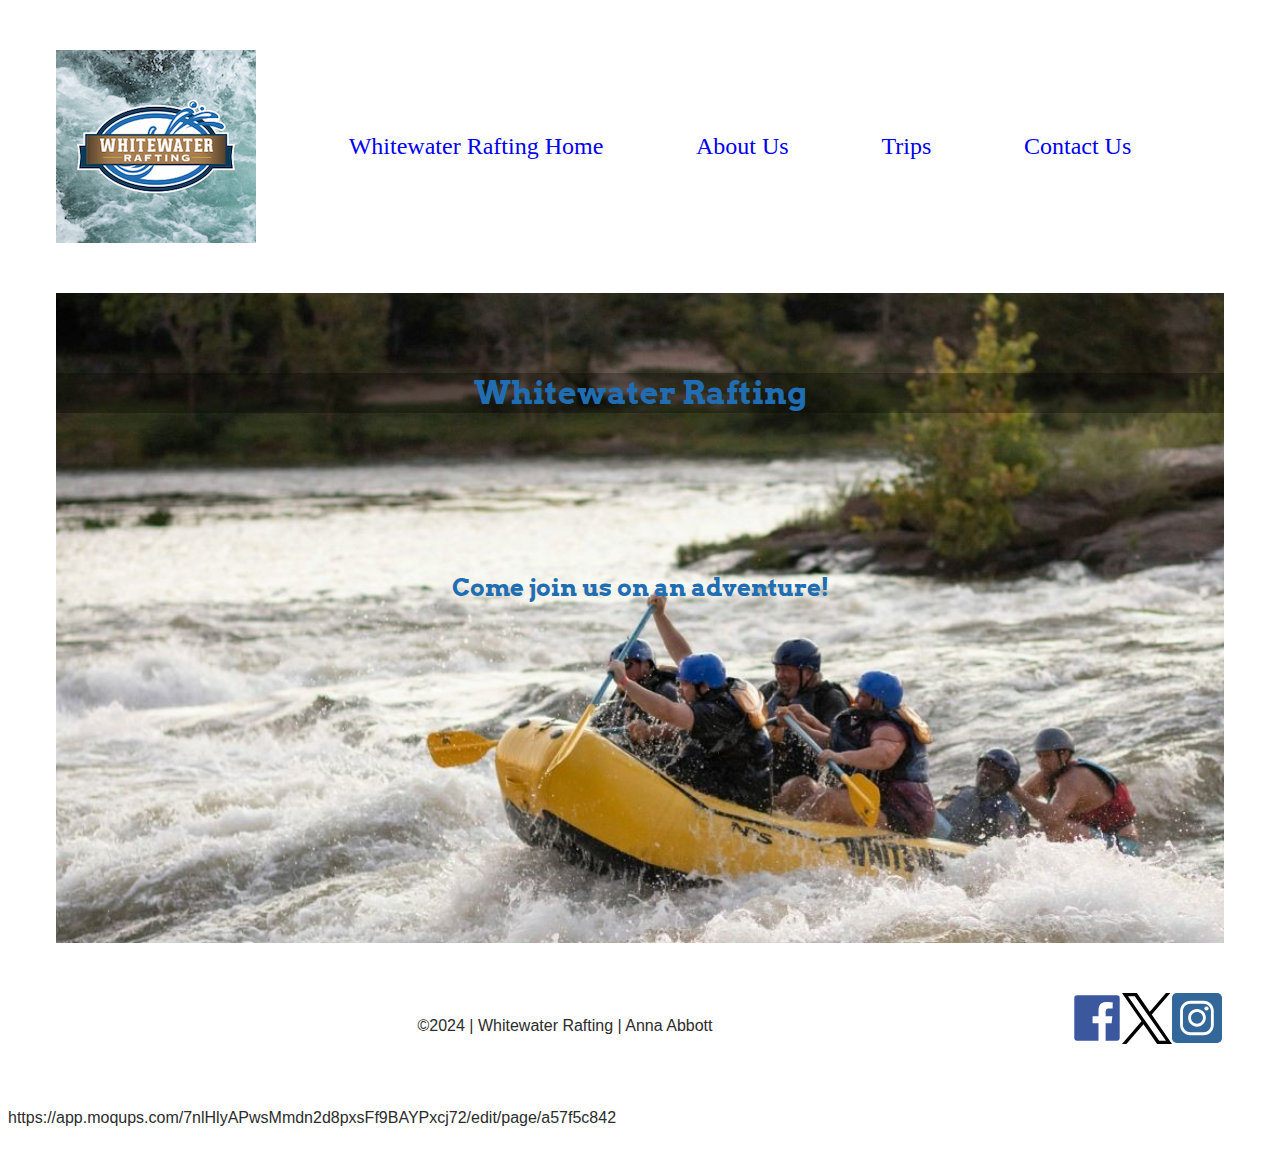
==== wwr/index.html @ 760306b5 "created rafting index.html file" ====
<!DOCTYPE html>
<html lang="en">

<head>
    <meta charset="UTF-8">
    <meta name="viewport" content="width=device-width, initial-scale=1.0">
    <meta name="description"
        content="Home page of the fictional Whitewater Rafting Company.">
    <meta name="author" content="Anna Abbott">
    <link rel="stylesheet" href="styles/rafting.css">
    <!-- fonts -->
    <link rel="preconnect" href="https://fonts.googleapis.com">
    <link rel="preconnect" href="https://fonts.gstatic.com" crossorigin>
    <link href="https://fonts.googleapis.com/css2?family=DM+Mono:ital,wght@0,400;0,500;1,400;1,500&display=swap"
        rel="stylesheet">
    <link
        href="https://fonts.googleapis.com/css2?family=Arvo:ital,wght@0,400;0,700;1,400;1,700&family=DM+Mono:ital,wght@0,400;0,500;1,400;1,500&family=Roboto+Serif:ital,opsz,wght@0,8..144,100..900;1,8..144,100..900&family=Roboto:ital,wght@0,100;0,300;0,400;0,500;0,700;0,900;1,100;1,300;1,400;1,500;1,700;1,900&display=swap"
        rel="stylesheet">
    <title>Whitewater Rafting | Contact Us</title>
</head>

<body>
    <header>
        <img src="images/logo.png" alt="Whitewater Rafting logo">
        <nav>
            <a href="index.html">Whitewater Rafting Home</a>
            <a href="about.html">About Us</a>
            <a href="trips.html">Trips</a>
            <a href="contact.html">Contact Us</a>
        </nav>
    </header>
    <main>
        <div class="hero">
            <img class="heroimg" src="images/lindsey-erin-unsplash-resized.jpg" alt="Rafters on an adventure">

            <h1>Whitewater Rafting</h1>
            <article>
                 
                <h2>Come join us on an adventure!</h2>
                <!-- <button class="heroBtn">Book now!</button> -->
            </article>
        </div>
    </main>
    <footer>
        <p>&copy;2024 | Whitewater Rafting | Anna Abbott</p>
        <nav class="sociallinks">
            <a href="https://facebook.com">
                <img src="images/facebook-logo-icon.svg" alt="Facebook" width="50">
            </a>
            <a href="https://x.com">
                <img src="images/x-logo-icon.svg" alt="X" width="50">
            </a>
            <a href="https://instagram.com">
                <img src="images/instagram-logo-icon.svg" alt="Instagram" width="50">
            </a>
        </nav>
    </footer>
    <p>https://app.moqups.com/7nlHlyAPwsMmdn2d8pxsFf9BAYPxcj72/edit/page/a57f5c842</p>
</body>

</html>
---- wwr/styles/rafting.css ----
:root {
  --primary-color: #206db2;
  --secondary-color: #997e61;
  --accent1color: #5c7376;
  --accent2color: #c4d6dd;
  --heading-font: "Arvo", serif;
  --text-font: "Montserrat", sans-serif;
  --text-color: #2c2c2c;
}

* {
  box-sizing: border-box;
}

header {
  padding: 0 3rem;
  display: grid;
  grid-template-columns: 200px 2fr;
  align-items: center;
  margin: 50px auto;
}

header nav {
  display: flex;
  justify-content: space-evenly;
}

header nav a {
  text-decoration: none;
  font-size: 1.5rem;
}

main {
  margin: 0 3rem;
}

div.hero {
  position: relative;
}

.hero img.heroimg {
  display: block;
  width: 100%;
  height: auto;
}

div.hero h1 {
  position: absolute;
  top: 32px;
  left: 0px;
  right: 0px;
  background-color: rgba(0, 0, 0, 0.3);
}

div.hero article {
  position: absolute;
  top: 200px;
  left: 0;
  bottom: 300px;
  right: 0;
  margin: 0 30px;
}

div.hero article img {
  float: right;
}

div.hero article p {
  background-color: rgba(0, 0, 0, 0.3);
  color: var(--accent2color);
}

.heroBtn{
  width: 200px;
  margin: 0 40%;
}

h1 {
  margin: 3rem auto;
  font-family: var(--heading-font);
  color: var(--primary-color);
  text-align: center;
}

p {
  margin: 1.5rem 0;
  font-family: var(--text-font);
  color: var(--text-color);
}

h2 {
  margin: 5rem 0;
  font-family: var(--heading-font);
  color: var(--primary-color);
  text-align: center;
}

.adventure {
  display: grid;
  grid-template-columns: 1fr 1fr 1fr 1fr 1fr;
  grid-template-rows: 5rem;

}

.adventure h2 {
  grid-column-start: 1;
  grid-column-end: 6;
  justify-self: center;
}

.adventure img {
  height: auto;
  width: 100%;
}

.address {
  display: flex;
  flex-direction: column;
}

.infoContainer {
  display: flex;
  justify-content: space-evenly;
}

.address p {
  margin: .5rem 0;
}

.map p {
  margin: .5rem 0;
}

figcaption {
  text-align: center;
}

.employeeContainer {
  display: flex;
  justify-content: space-evenly;
}

.employee h3{
  text-align: center;
}

.employee p{
  text-align: center;
}

.employee img {
  height: 200px;
  width: auto;
  border-radius: 50%;
}

.formContainer {
  display: flex;
  justify-content: center;
}

form {
  display: flex;
  flex-direction: column;
  align-items: baseline;
  justify-content: space-around;
  width: 500px;
  background-color: var(--accent2color);
  padding: 3rem;
}

label {
  padding-top: 1rem;
  padding-bottom: .5rem;
}

input {
  padding: .5rem;
}

input.text-input {
  width: 100%;
}

.radioContainer {
  display: flex;
  align-items: center;
  width: 100%;
  padding-bottom: 1rem;
}

.radioContainer label {
  padding: 0;
}

.checkboxContainer {
  display: flex;
  align-items: center;
  width: 100%;
  padding-top: 1rem;
}

.checkboxContainer label{
  padding: 0;
}

button {
  background-color: var(--primary-color);
  color: white;
  width: 100%;
  padding: 1rem;
  border: none;
  margin-top: 3rem;
  font-size: 1.25rem;
  font-weight: bold;
}

textarea {
  width: 100%;
}

footer {
  display: flex;
  justify-content: space-between;
  margin: 50px;
}

footer p {
  padding: 0 3rem;
  text-align: center;
  width: 100%;
}

footer a {
  text-decoration: none;
}

.sociallinks {
  display: flex;
  justify-content: space-around;
}
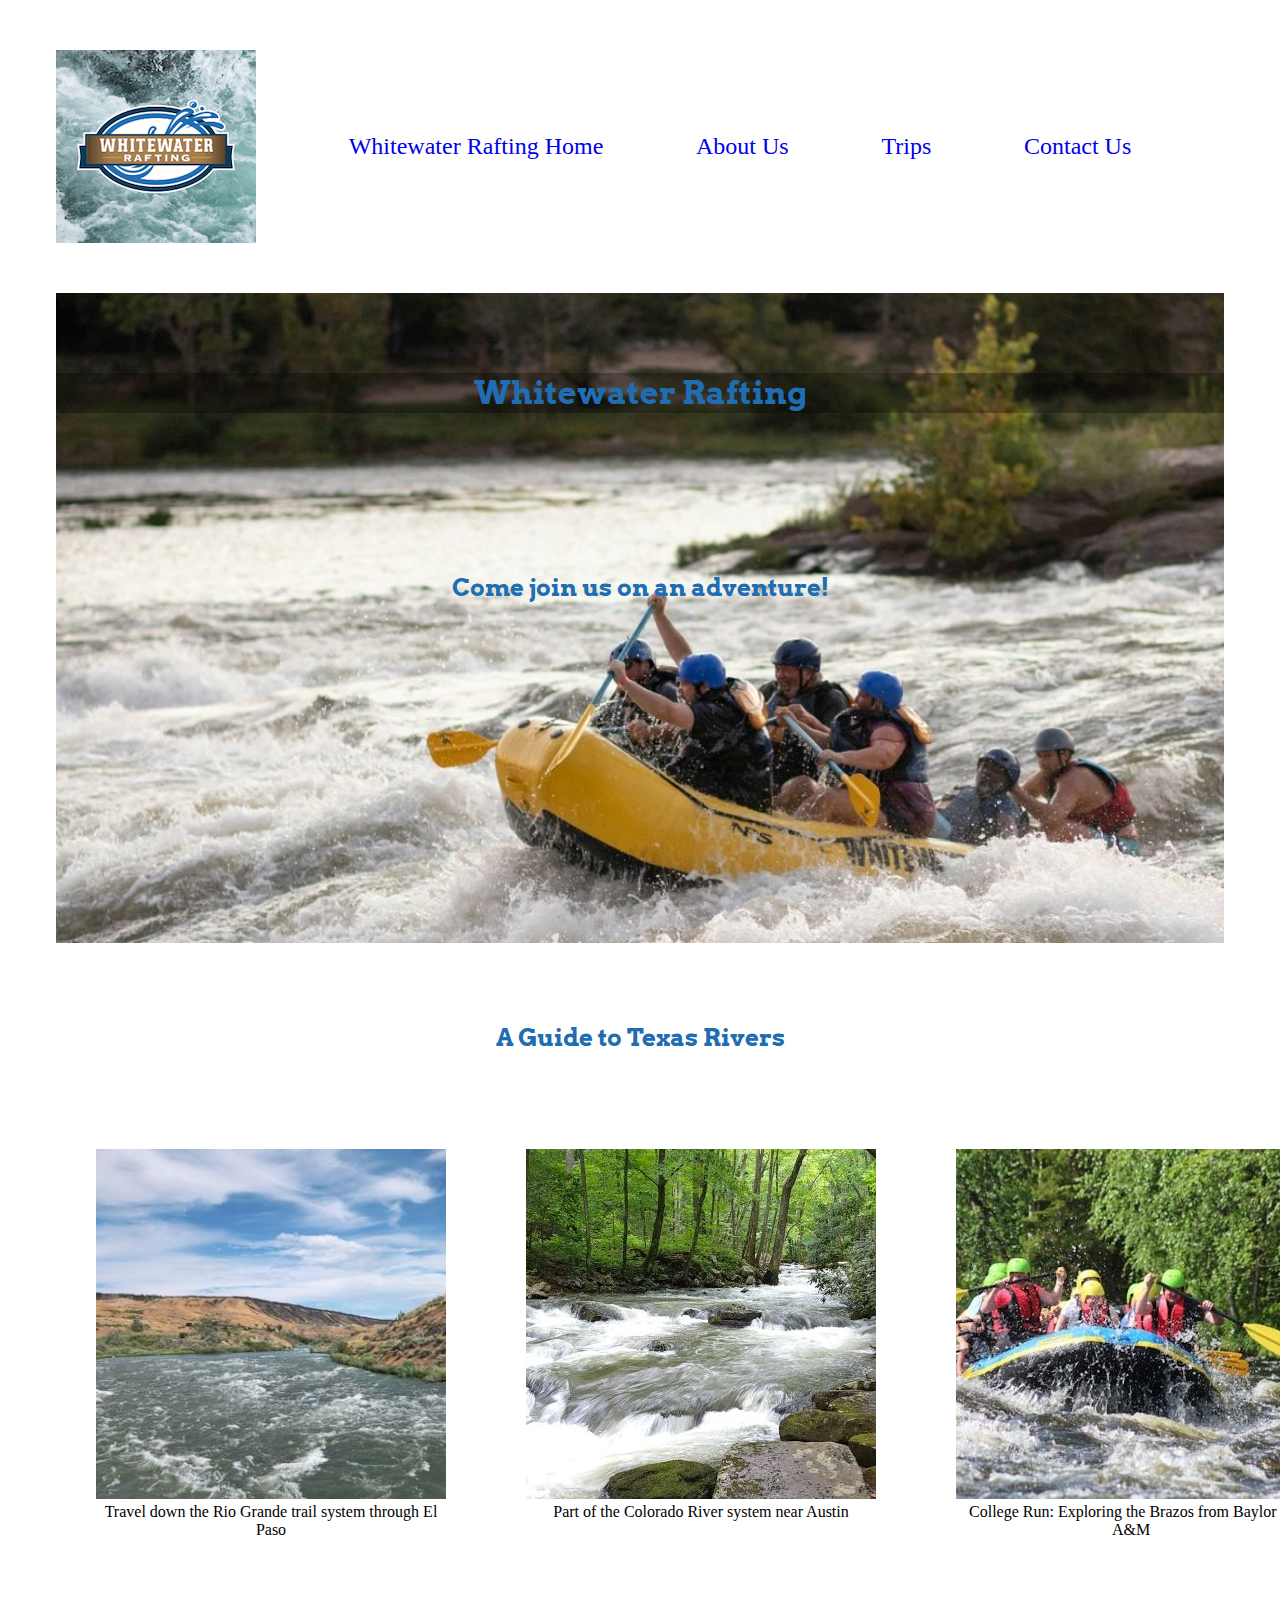
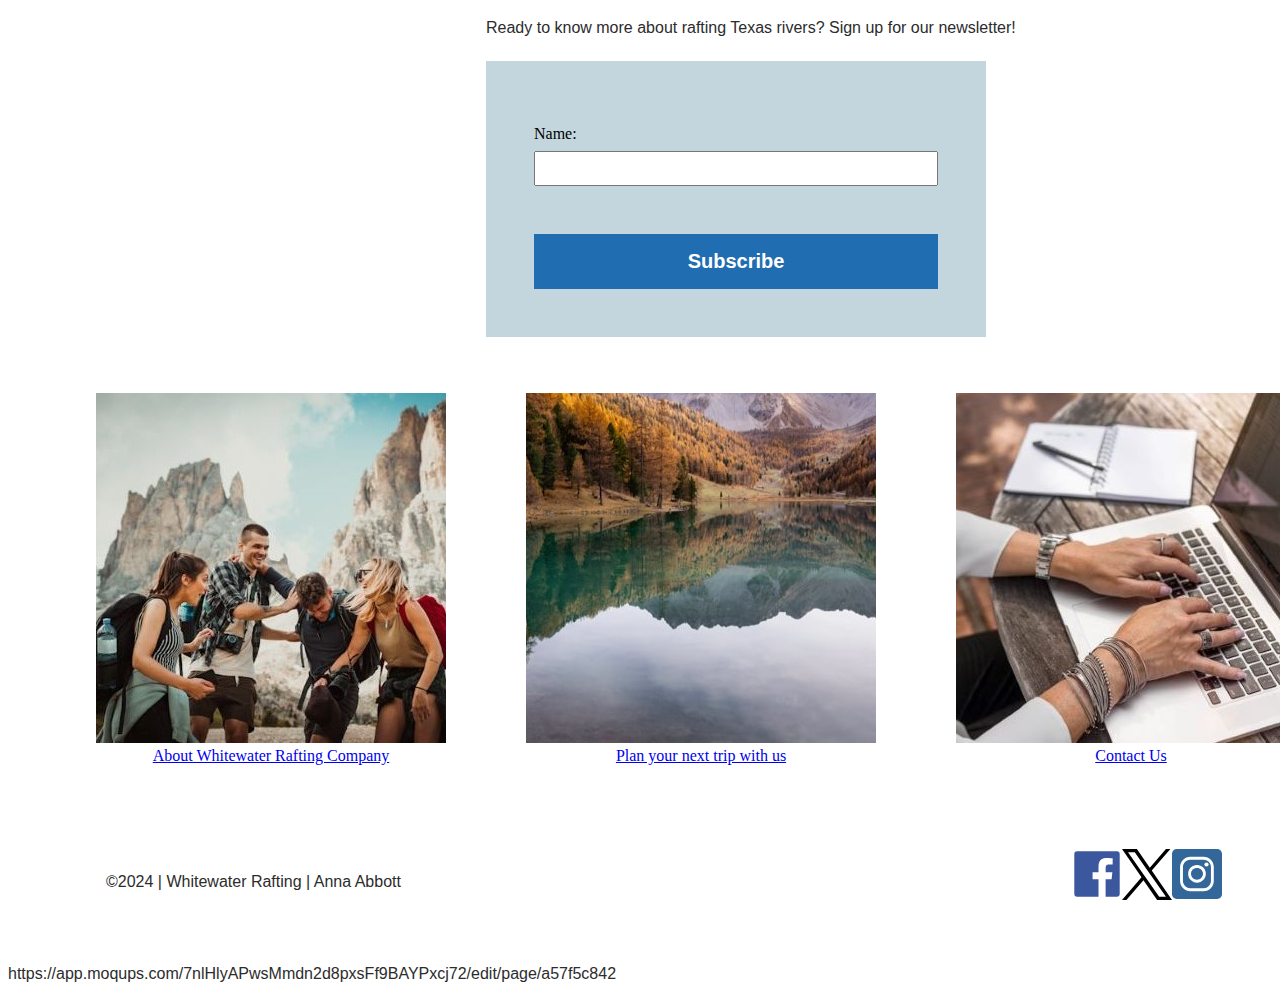
==== commit b9593984: "completed wwr home" ====
--- a/wwr/index.html
+++ b/wwr/index.html
@@ -4,8 +4,7 @@
 <head>
     <meta charset="UTF-8">
     <meta name="viewport" content="width=device-width, initial-scale=1.0">
-    <meta name="description"
-        content="Home page of the fictional Whitewater Rafting Company.">
+    <meta name="description" content="Home page of the fictional Whitewater Rafting Company.">
     <meta name="author" content="Anna Abbott">
     <link rel="stylesheet" href="styles/rafting.css">
     <!-- fonts -->
@@ -35,10 +34,45 @@
 
             <h1>Whitewater Rafting</h1>
             <article>
-                 
+
                 <h2>Come join us on an adventure!</h2>
                 <!-- <button class="heroBtn">Book now!</button> -->
             </article>
+        </div>
+        <h2>A Guide to Texas Rivers</h2>
+        <div class="gridContainer">
+            <figure>
+                <img src="images/home-texasriver1-unsplash.jpg" alt="Rio Grande">
+                <figcaption>Travel down the Rio Grande trail system through El Paso</figcaption>
+            </figure>
+            <figure>
+                <img src="images/home-texasrivers2-unsplash.jpg" alt="Colorado">
+                <figcaption>Part of the Colorado River system near Austin</figcaption>
+            </figure>
+            <figure>
+                <img src="images/home-texasriver3-unsplash.jpg" alt="Brazos">
+                <figcaption>College Run: Exploring the Brazos from Baylor to A&M</figcaption>
+            </figure>
+            <div class="newsletter">
+                <p>Ready to know more about rafting Texas rivers? Sign up for our newsletter!</p>
+                <form>
+                    <label for="name">Name:</label>
+                    <input class="text-input" type="text" id="name">
+                    <button type="submit">Subscribe</button>
+                </form>
+            </div>
+            <figure>
+                <img src="images/home-aboutlink-unsplash.jpg" alt="About our company">
+                <figcaption><a href="about.html">About Whitewater Rafting Company</a></figcaption>
+            </figure>
+            <figure>
+                <img src="images/home-tripslink-unsplash.jpg" alt="find a trip">
+                <figcaption><a href="trips.html">Plan your next trip with us</a></figcaption>
+            </figure>
+            <figure>
+                <img src="images/home-contactlink-unsplash.jpg" alt="contact us">
+                <figcaption><a href="contact.html">Contact Us</figcaption>
+            </figure>
         </div>
     </main>
     <footer>
--- a/wwr/styles/rafting.css
+++ b/wwr/styles/rafting.css
@@ -95,6 +95,18 @@
   text-align: center;
 }
 
+.gridContainer{
+  display: grid;
+  grid-template-columns: 1fr 1fr 1fr;
+  grid-template-rows: 1fr 1fr 1fr;
+}
+
+.newsletter{
+  grid-column-start: 2;
+  grid-column-end: 4;
+  align-self: center;
+}
+
 .adventure {
   display: grid;
   grid-template-columns: 1fr 1fr 1fr 1fr 1fr;
@@ -219,6 +231,44 @@
   width: 100%;
 }
 
+.container{
+  display: flex;
+  justify-content: space-around;
+}
+
+.tripsListContainer{
+  background-color: var(--accent2color);
+}
+
+table{
+  border-collapse: collapse;
+  margin: 0 auto;
+}
+
+table caption{
+  caption-side: bottom;
+  padding: 1rem;
+}
+
+thead{
+  background-color: var(--accent2color);
+  
+}
+
+th, td{
+  border-bottom: 1px solid var(--text-color);
+  padding: .5rem 1rem;
+}
+
+td:last-of-type{
+  display: flex;
+  justify-content: center;
+  align-items: center;
+}
+td button{
+  margin:  2rem;
+}
+
 footer {
   display: flex;
   justify-content: space-between;
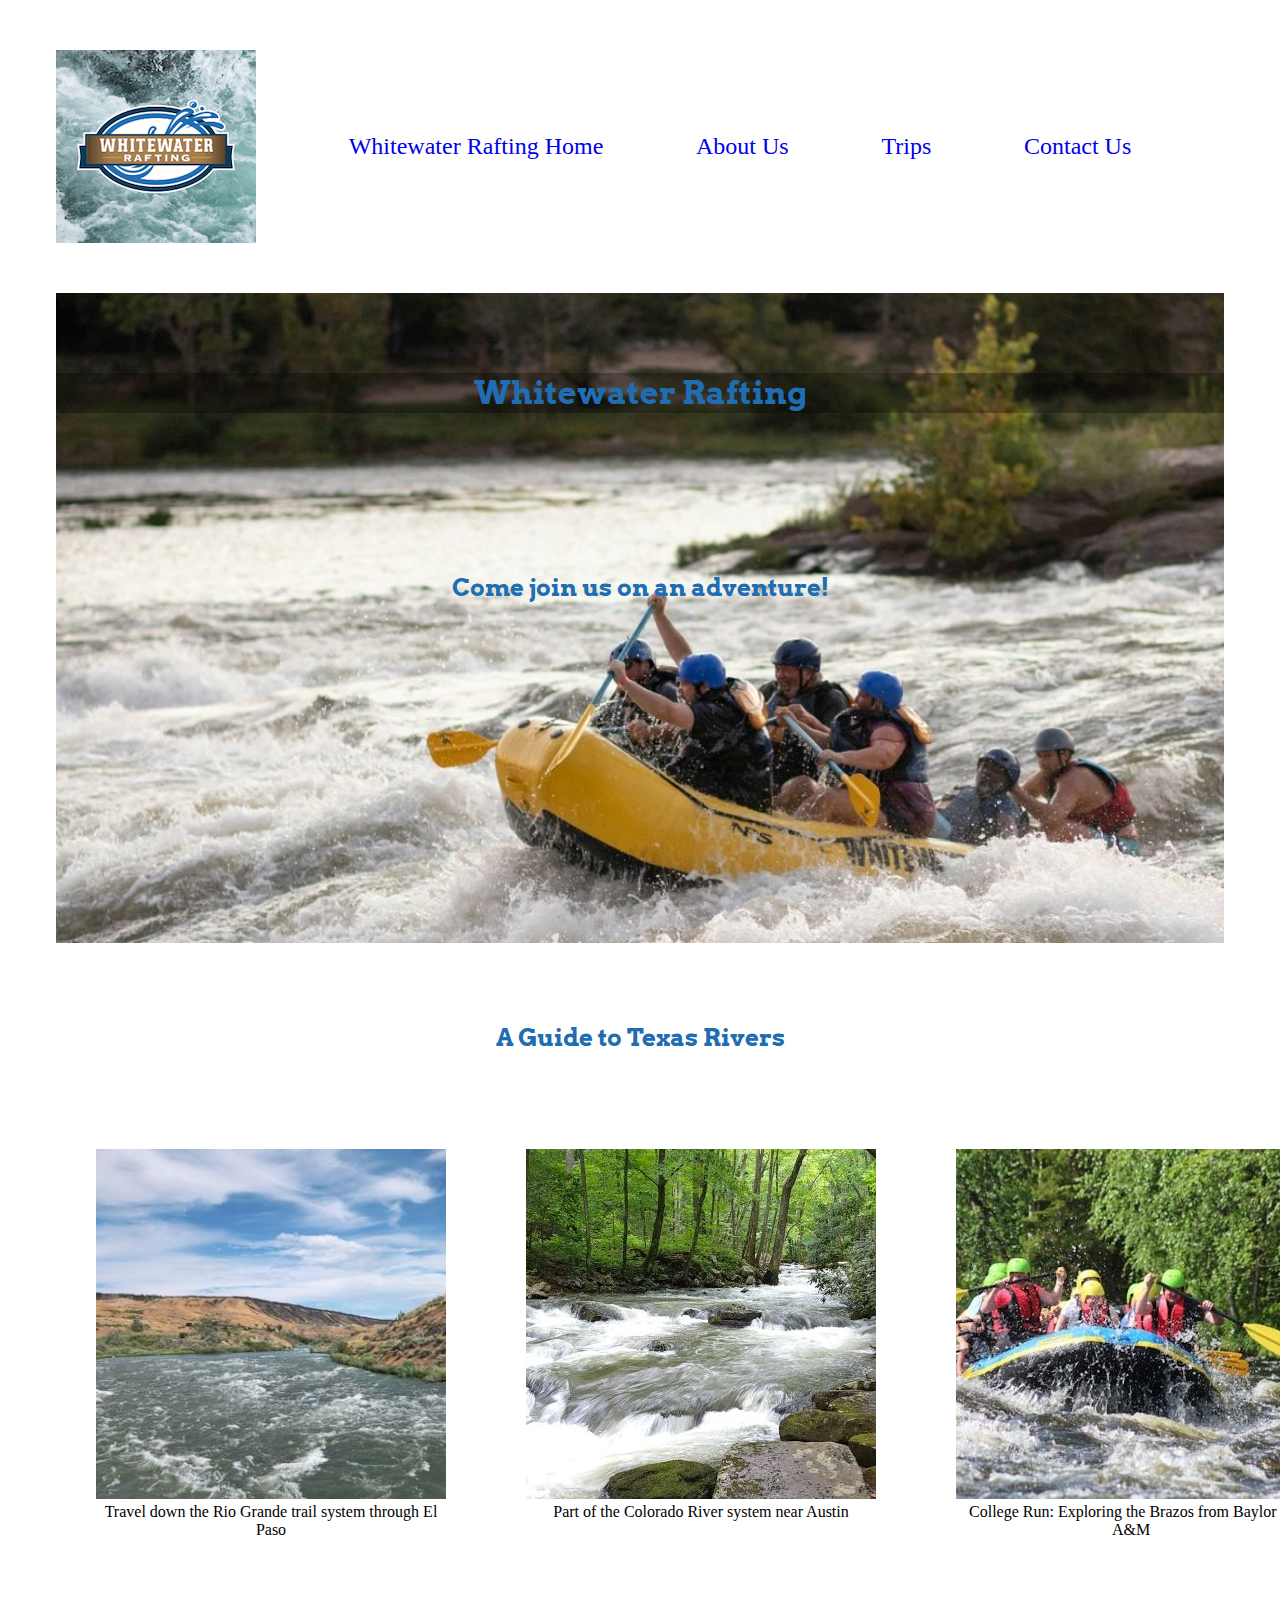
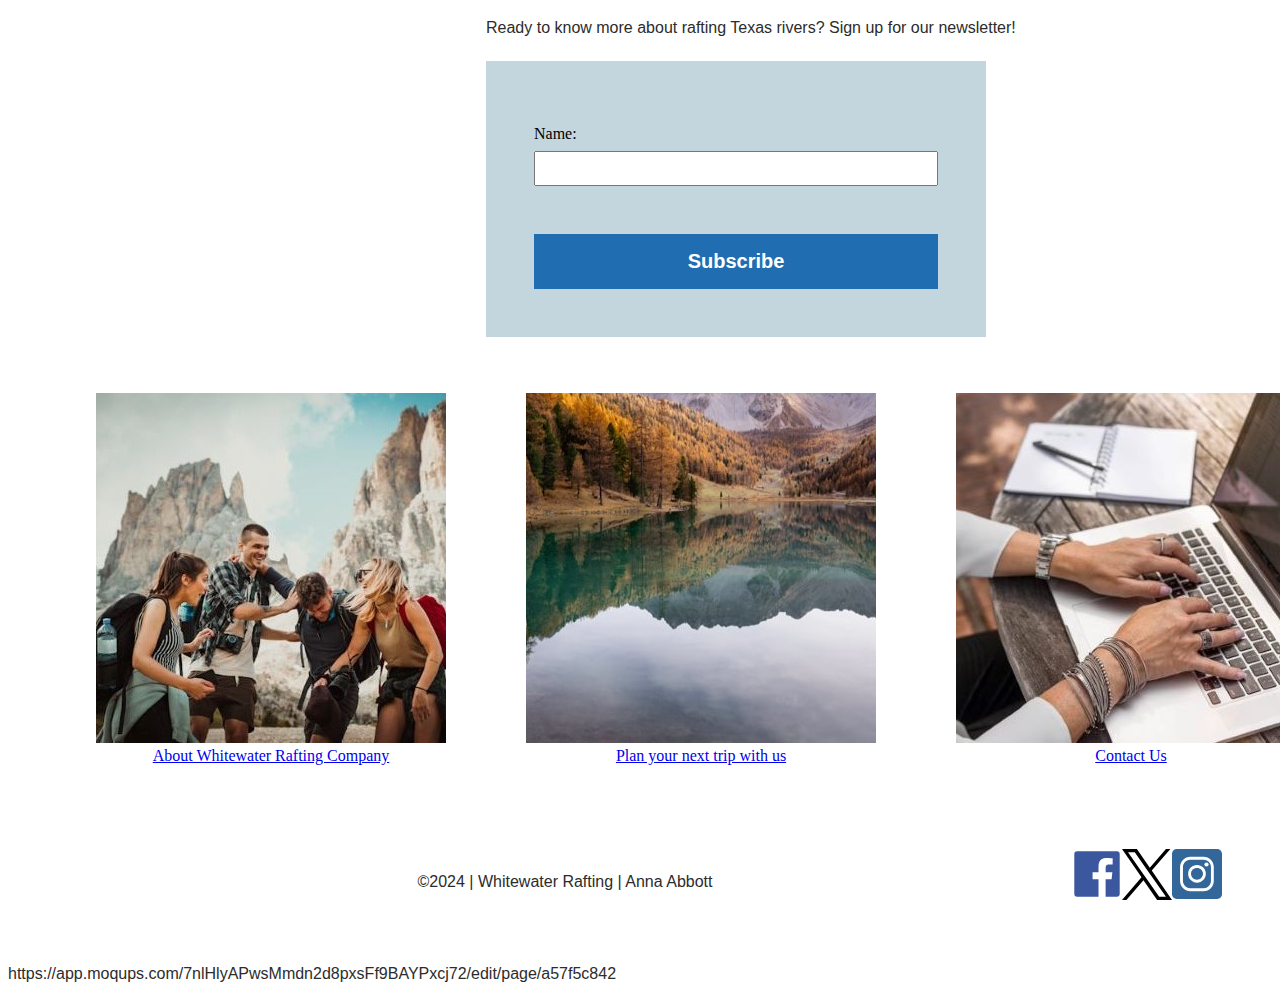
==== commit 1793237c: "corrected anchor tag error" ====
--- a/wwr/index.html
+++ b/wwr/index.html
@@ -71,7 +71,7 @@
             </figure>
             <figure>
                 <img src="images/home-contactlink-unsplash.jpg" alt="contact us">
-                <figcaption><a href="contact.html">Contact Us</figcaption>
+                <figcaption><a href="contact.html">Contact Us</a></figcaption>
             </figure>
         </div>
     </main>
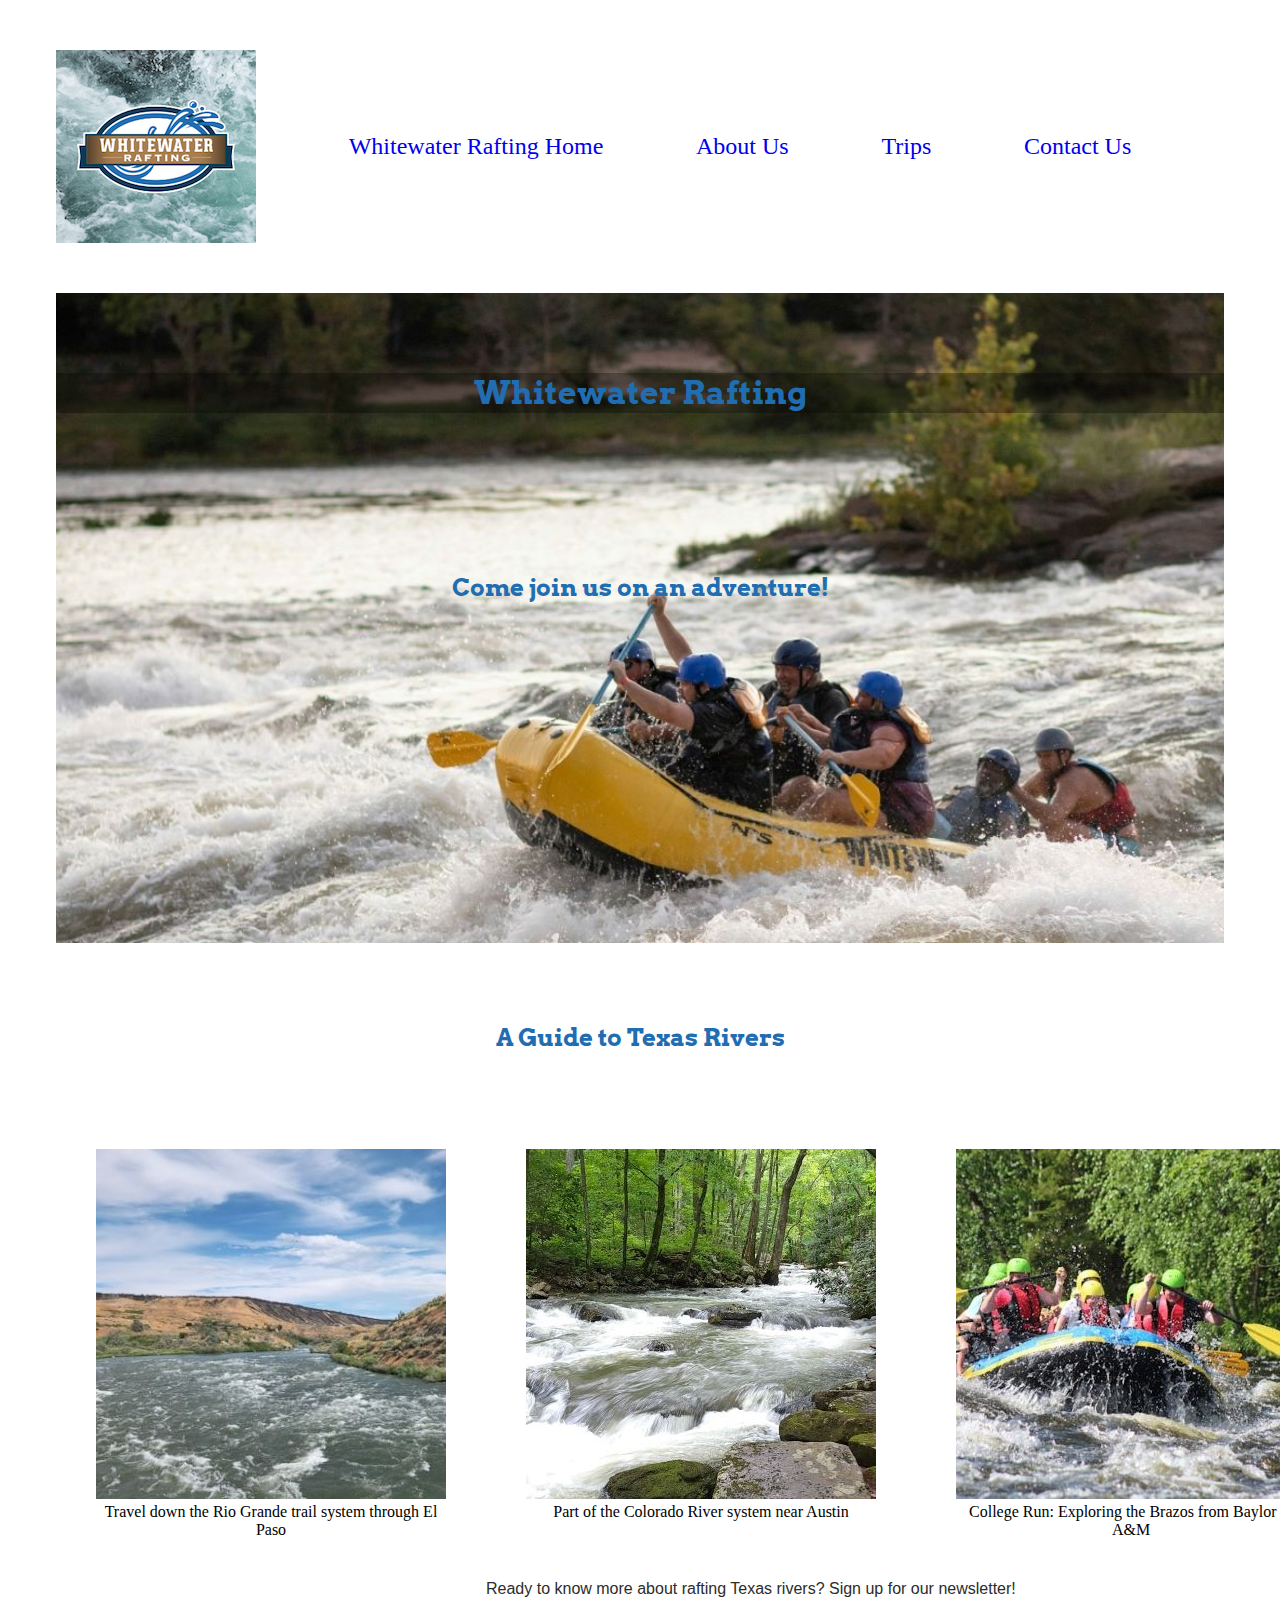
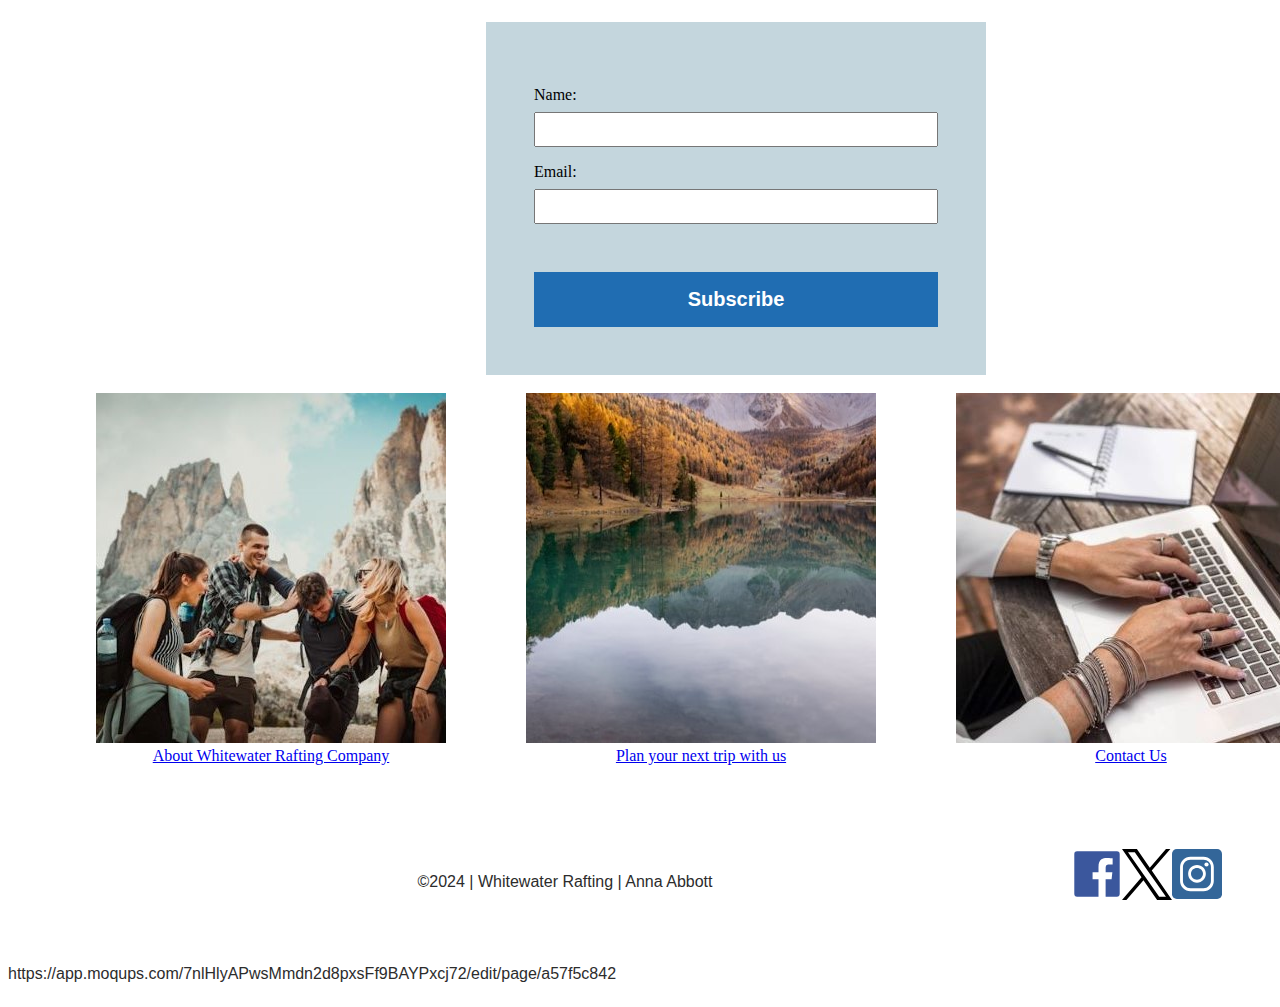
==== commit 2f958937: "added email to homepage form" ====
--- a/wwr/index.html
+++ b/wwr/index.html
@@ -4,7 +4,7 @@
 <head>
     <meta charset="UTF-8">
     <meta name="viewport" content="width=device-width, initial-scale=1.0">
-    <meta name="description" content="Home page of the fictional Whitewater Rafting Company.">
+    <meta name="description" content="Landing page of the fictional Whitewater Rafting Company. Contains information about the entire site.">
     <meta name="author" content="Anna Abbott">
     <link rel="stylesheet" href="styles/rafting.css">
     <!-- fonts -->
@@ -58,6 +58,8 @@
                 <form>
                     <label for="name">Name:</label>
                     <input class="text-input" type="text" id="name">
+                    <label for="email">Email:</label>
+                    <input class="text-input" type="email" id="email">
                     <button type="submit">Subscribe</button>
                 </form>
             </div>
